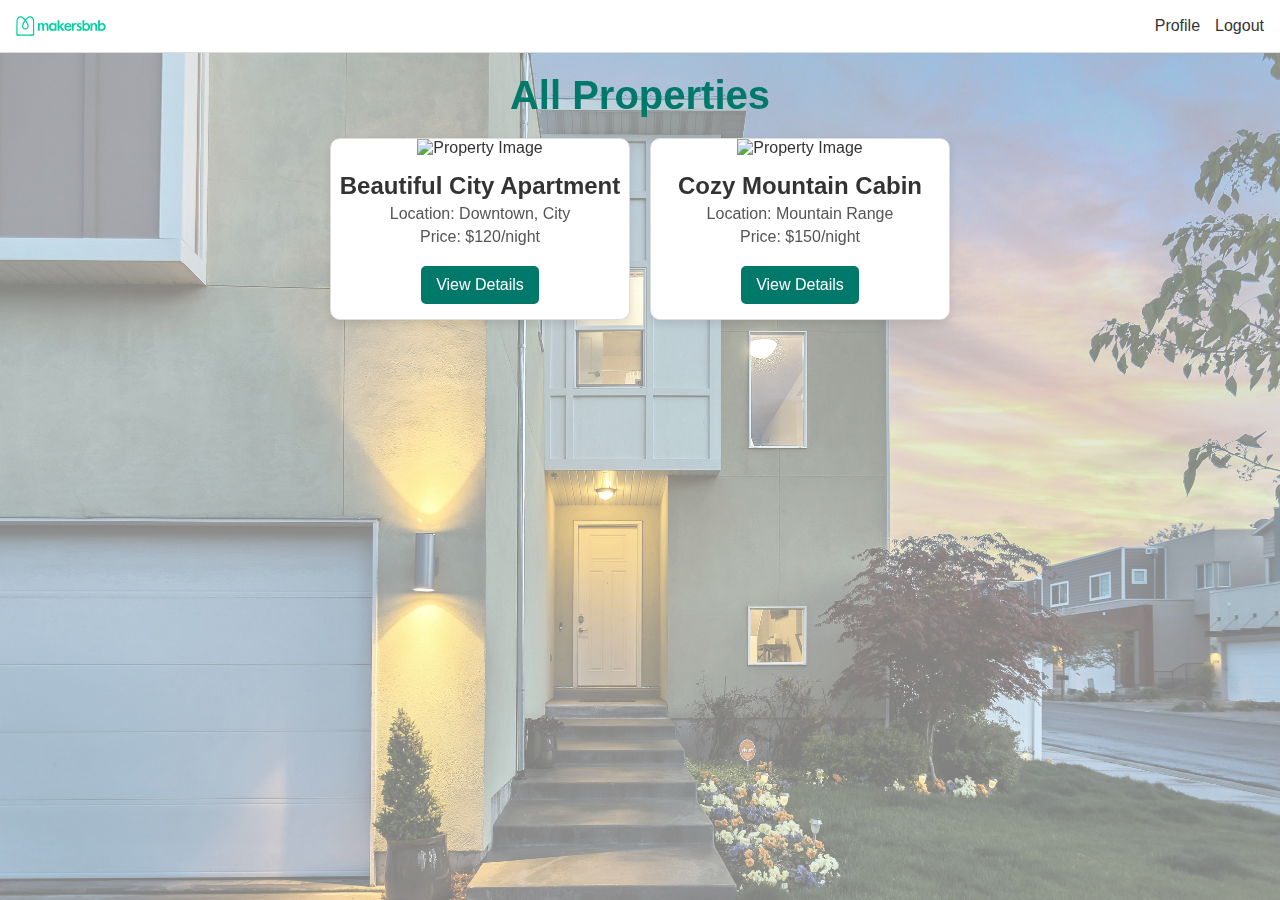
==== templates/all_properties.html @ 869c0636 "new html files" ====
<!DOCTYPE html>
<html lang="en">
<head>
  <meta charset="UTF-8">
  <meta name="viewport" content="width=device-width, initial-scale=1.0">
  <title>All Properties - MakersBnB</title>
  <link rel="stylesheet" href="../static/style.css">
</head>
<body class="all-properties">
  <!-- Navigation Bar -->
  <body class="all-properties">
    <!-- Background Overlay -->
    <div class="background-overlay"></div>
    
    <!-- Navigation Bar -->
    <header>
      <nav class="navbar">
        <a href="index.html" class="logo">
          <img src="../static/makersbnb.svg" alt="MakersBnB Logo">
        </a>
        <ul class="nav-links">
          <li><a href="profile.html">Profile</a></li>
          <li><a href="logout.html">Logout</a></li>
        </ul>
      </nav>
    </header>

  <!-- Main Content Section for Properties -->
  <main class="properties-container">
    <h1>All Properties</h1>
    <div class="property-list">
      
      <!-- Placeholder for each property card -->
      <div class="property-card">
        <img src="../static/property-placeholder.jpg" alt="Property Image">
        <h2>Beautiful City Apartment</h2>
        <p>Location: Downtown, City</p>
        <p>Price: $120/night</p>
        <a href="#" class="details-link">View Details</a>
      </div>

      <div class="property-card">
        <img src="../static/property-placeholder.jpg" alt="Property Image">
        <h2>Cozy Mountain Cabin</h2>
        <p>Location: Mountain Range</p>
        <p>Price: $150/night</p>
        <a href="#" class="details-link">View Details</a>
      </div>

      <!-- More property cards can be added here -->

    </div>
  </main>
</body>
</html>
---- static/style.css ----
* {
    margin: 0;
    padding: 0;
    box-sizing: border-box;
    font-family: "Inter", sans-serif;
  }
  
  body {
    /* background: #f4f4f4; */
    background: url('../static/unsplash.jpg') no-repeat center center fixed;
    background-size: cover;
    color: #333;
  }
  
  header {
    background-color: #fff;
    border-bottom: 1px solid #ddd;
    padding: 1rem;
    display: flex;
    align-items: center;
    justify-content: space-between;
    position: relative;
    z-index: 2; /* Ensure navbar is above overlay */
  }
  
  .navbar {
    display: flex;
    justify-content: space-between;
    align-items: center;
    width: 100%;
  }

  .navbar .logo {
    display: flex;
    align-items: center;
    /* Add these for debugging */
    min-width: 100px; /* Ensure space for logo */
    /* border: 1px solid red; Temporary border to see the container */
  }

  .navbar .logo img {
    max-height: 80px;
    margin-right: 10px;
    /* Add this to ensure image is visible if loaded */
    width: auto;
    display: block;
  }

  
  .navbar .nav-links {
    list-style: none;
    display: flex;
    gap: 15px;
    align-items: center; /* Center nav links vertically */
  }
  
  .navbar .nav-links a {
    text-decoration: none;
    color: #333; /* Dark grey */
    font-weight: 500;
    transition: color 0.3s;
  }
  
  .navbar .nav-links a:hover {
    color: #00796b; /* Green on hover */
  }

  .splash {
    height: 90vh;
    display: flex;
    justify-content: center;
    align-items: center;
    background: url('../static/background-image.jpg') no-repeat center center fixed;
    background-size: cover;
    text-align: center;
  }
  
  .splash-content h1 {
    font-size: 3em;
    color: #fff;
    margin-bottom: 0.5em;
  }
  
  .splash-content p {
    font-size: 1.2em;
    color: #fff;
  }
  
  .form-container {
    max-width: 400px;
    margin: 50px auto;
    background: #fff;
    padding: 30px;
    border-radius: 10px;
    box-shadow: 0 4px 8px rgba(0, 0, 0, 0.1);
  }
  
  .form-container h2 {
    text-align: center;
    margin-bottom: 20px;
    color: #00796b;
  }
  
  .form-container .field {
    margin-bottom: 15px;
  }
  
  .form-container .field input {
    width: 100%;
    padding: 10px;
    border: 1px solid #ddd;
    border-radius: 5px;
  }
  
  .form-container .field.btn input {
    background: #00796b;
    color: #fff;
    border: none;
    cursor: pointer;
    font-weight: bold;
    transition: background 0.3s;
  }
  
  .form-container .field.btn input:hover {
    background: #004d40;
  }
  

  .properties-container {
    max-width: 1200px;
    margin: 20px auto;
    padding: 0 20px;
  }
  
  .properties-container h1 {
    text-align: center;
    font-size: 2.5em;
    color: #00796b;
    margin-bottom: 20px;
  }
  
  .property-list {
    display: flex;
    flex-wrap: wrap;
    gap: 20px;
    justify-content: center;
  }
  
  .property-card {
    background: #fff;
    border: 1px solid #ddd;
    border-radius: 10px;
    box-shadow: 0 4px 8px rgba(0, 0, 0, 0.1);
    overflow: hidden;
    width: 300px;
    text-align: center;
  }
  
  .property-card img {
    width: 100%;
    height: 200px;
    object-fit: cover;
  }
  
  .property-card h2 {
    font-size: 1.5em;
    margin: 15px 0 5px;
    color: #333;
  }
  
  .property-card p {
    color: #555;
    margin: 5px 0;
  }
  
  .details-link {
    display: inline-block;
    margin: 15px 0;
    padding: 10px 15px;
    background-color: #00796b;
    color: #fff;
    border-radius: 5px;
    text-decoration: none;
    transition: background 0.3s;
  }
  
  .details-link:hover {
    background-color: #004d40;
  }

 /* Background for All Properties Page */
.all-properties {
    background: url('../static/unsplash.jpg') no-repeat center center fixed;
    background-size: cover;
    color: #333;
    position: relative;
    overflow: hidden;
  }
  
  /* Full-Screen Overlay */
  .background-overlay {
    position: fixed;
    top: 0;
    left: 0;
    width: 100%;
    height: 100%;
    background-color: rgba(255, 255, 255, 0.5); /* Black with 50% opacity */
    z-index: 0; /* Keep it behind content */
  }
  
  /* Main content is above overlay */
  .properties-container {
    position: relative;
    z-index: 1;
  }
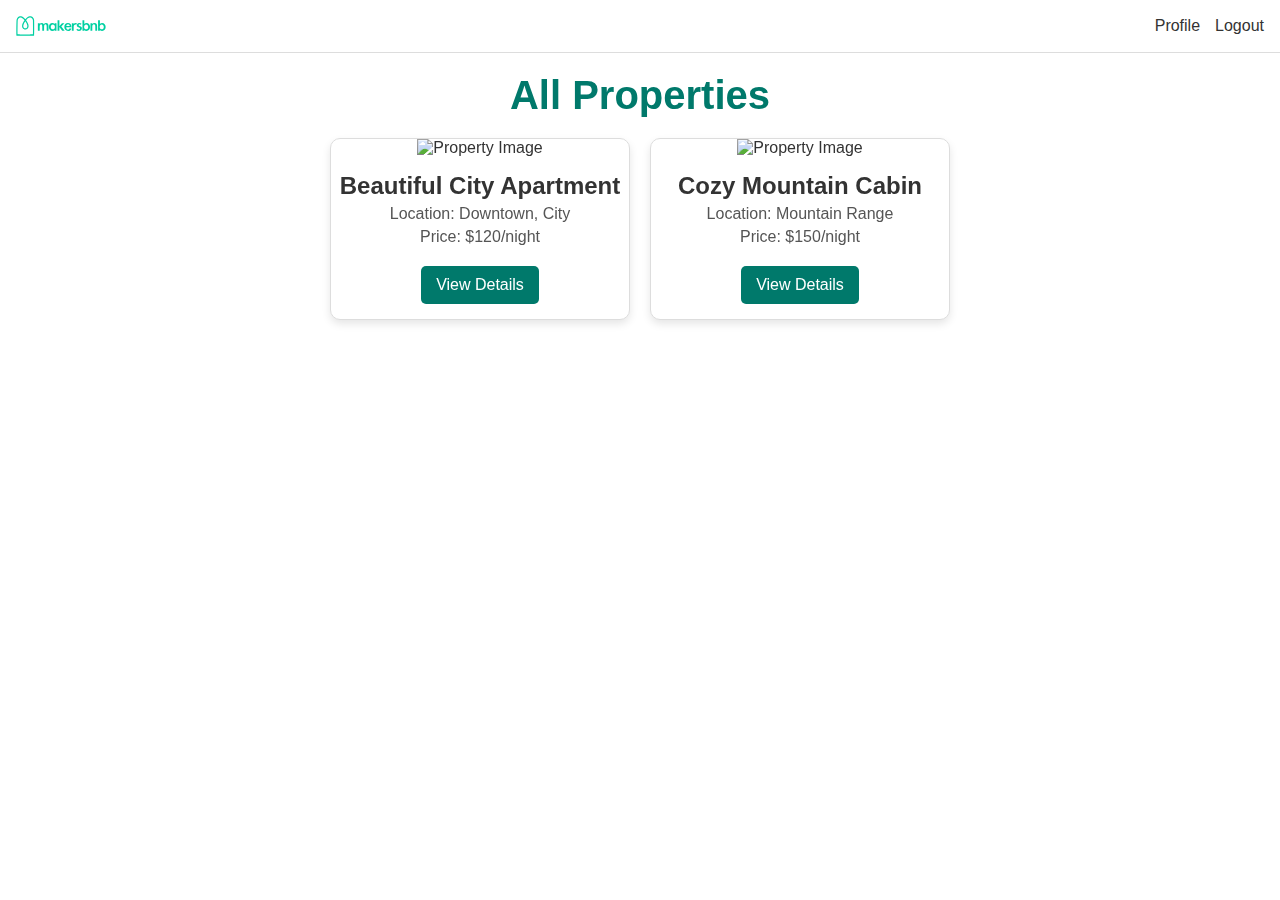
==== commit 466db3ed: "favicons" ====
--- a/templates/all_properties.html
+++ b/templates/all_properties.html
@@ -3,6 +3,7 @@
 <head>
   <meta charset="UTF-8">
   <meta name="viewport" content="width=device-width, initial-scale=1.0">
+  <link rel="icon" type="image/x-icon" href="../static/images/favicon.png">
   <title>All Properties - MakersBnB</title>
   <link rel="stylesheet" href="../static/style.css">
 </head>
--- a/static/style.css
+++ b/static/style.css
@@ -7,7 +7,7 @@
   
   body {
     /* background: #f4f4f4; */
-    background: url('../static/unsplash.jpg') no-repeat center center fixed;
+    background: url('../static/images/unsplash.jpg') no-repeat center center fixed;
     background-size: cover;
     color: #333;
   }
@@ -65,12 +65,32 @@
     color: #00796b; /* Green on hover */
   }
 
+  .button {
+    display: inline-block;
+    padding: 10px 20px;
+    background-color: #00796b;
+    color: #fff;
+    text-align: center;
+    text-decoration: none;
+    border-radius: 5px;
+    font-weight: bold;
+    transition: background 0.3s;
+}
+
+.button:hover {
+    background-color: #004d40;
+}
+.field.btn {
+    text-align: center;
+}
+
   .splash {
     height: 90vh;
     display: flex;
     justify-content: center;
     align-items: center;
-    background: url('../static/background-image.jpg') no-repeat center center fixed;
+
+    background: url('../static/images/background-image.jpg') no-repeat center center fixed;
     background-size: cover;
     text-align: center;
   }
@@ -81,6 +101,12 @@
     margin-bottom: 0.5em;
   }
   
+  .form-container h2 {
+    text-align: center;
+    color: #00796b;
+    margin-bottom: 20px;
+  }
+
   .splash-content p {
     font-size: 1.2em;
     color: #fff;
@@ -95,12 +121,6 @@
     box-shadow: 0 4px 8px rgba(0, 0, 0, 0.1);
   }
   
-  .form-container h2 {
-    text-align: center;
-    margin-bottom: 20px;
-    color: #00796b;
-  }
-  
   .form-container .field {
     margin-bottom: 15px;
   }
@@ -112,6 +132,41 @@
     border-radius: 5px;
   }
   
+  .form-container .listing-info {
+    text-align: left;
+    margin-bottom: 20px;
+    color: #333;
+}
+
+.form-container .field label {
+    display: block;
+    margin-bottom: 5px;
+    font-weight: bold;
+    color: #555;
+}
+
+.form-container .field input[type="date"],
+.form-container .field input[type="text"] {
+    width: 100%;
+    padding: 10px;
+    border: 1px solid #ddd;
+    border-radius: 5px;
+    margin-bottom: 15px;
+}
+
+.form-container .field.btn input {
+    background: #00796b;
+    color: #fff;
+    border: none;
+    cursor: pointer;
+    font-weight: bold;
+    transition: background 0.3s;
+}
+
+.form-container .field.btn input:hover {
+    background: #004d40;
+}
+
   .form-container .field.btn input {
     background: #00796b;
     color: #fff;
